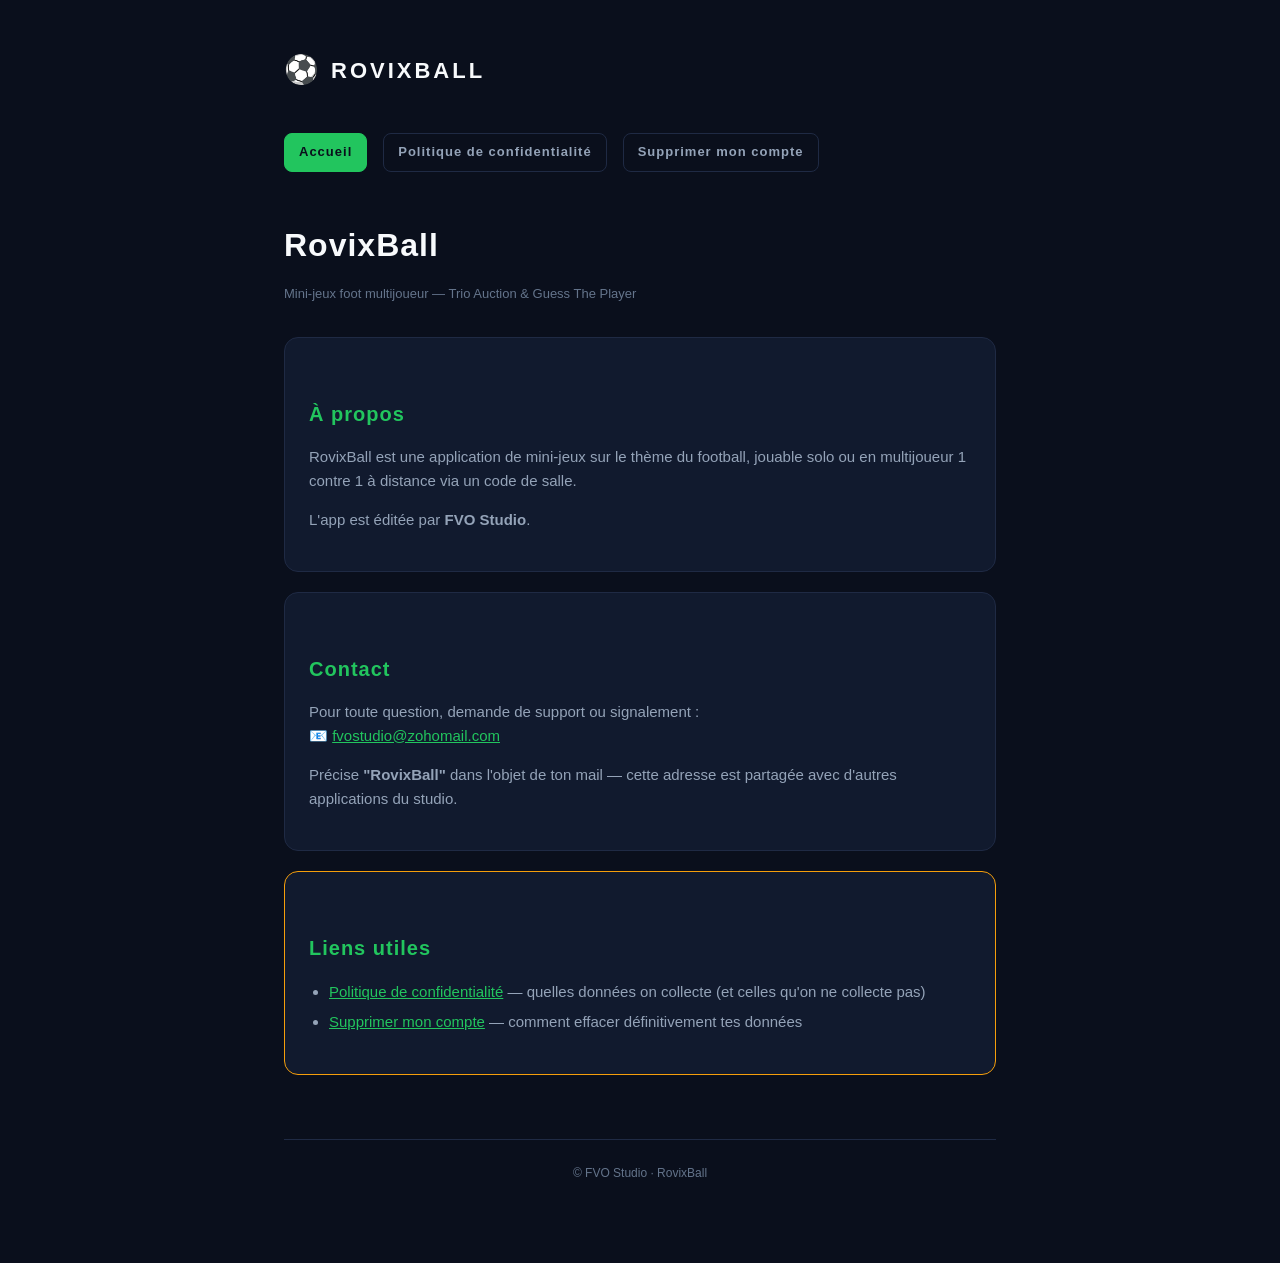
==== index.html @ 73b61295 "feat: initial legal pages for RovixBall" ====
<!DOCTYPE html>
<html lang="fr">
<head>
  <meta charset="UTF-8">
  <meta name="viewport" content="width=device-width, initial-scale=1.0">
  <title>RovixBall</title>
  <link rel="stylesheet" href="style.css">
</head>
<body>
  <div class="container">
    <header>
      <span class="logo">⚽</span>
      <h1>ROVIXBALL</h1>
    </header>

    <nav>
      <a href="index.html" class="active">Accueil</a>
      <a href="privacy.html">Politique de confidentialité</a>
      <a href="delete-account.html">Supprimer mon compte</a>
    </nav>

    <main>
      <h1>RovixBall</h1>
      <p class="meta">Mini-jeux foot multijoueur — Trio Auction & Guess The Player</p>

      <div class="card">
        <h2>À propos</h2>
        <p>
          RovixBall est une application de mini-jeux sur le thème du football,
          jouable solo ou en multijoueur 1 contre 1 à distance via un code de salle.
        </p>
        <p>
          L'app est éditée par <strong>FVO Studio</strong>.
        </p>
      </div>

      <div class="card">
        <h2>Contact</h2>
        <p>
          Pour toute question, demande de support ou signalement&nbsp;:<br>
          📧 <a href="mailto:fvostudio@zohomail.com">fvostudio@zohomail.com</a>
        </p>
        <p>
          Précise <strong>"RovixBall"</strong> dans l'objet de ton mail —
          cette adresse est partagée avec d'autres applications du studio.
        </p>
      </div>

      <div class="card warn">
        <h2>Liens utiles</h2>
        <ul>
          <li><a href="privacy.html">Politique de confidentialité</a> — quelles données on collecte (et celles qu'on ne collecte pas)</li>
          <li><a href="delete-account.html">Supprimer mon compte</a> — comment effacer définitivement tes données</li>
        </ul>
      </div>
    </main>

    <footer>
      © FVO Studio · RovixBall
    </footer>
  </div>
</body>
</html>
---- style.css ----
:root {
  --bg: #0a0f1c;
  --bg-card: #111a2e;
  --border: #1f2a44;
  --text: #f8fafc;
  --text-dim: #94a3b8;
  --text-muted: #64748b;
  --accent: #22c55e;
  --accent-warm: #f59e0b;
  --danger: #ef4444;
}

* { box-sizing: border-box; }

html, body {
  margin: 0;
  padding: 0;
  background: var(--bg);
  color: var(--text);
  font-family: -apple-system, BlinkMacSystemFont, "Segoe UI", Roboto, "Helvetica Neue",
    Arial, sans-serif;
  line-height: 1.6;
}

.container {
  max-width: 760px;
  margin: 0 auto;
  padding: 48px 24px 80px;
}

header {
  display: flex;
  align-items: center;
  gap: 12px;
  margin-bottom: 40px;
}

header .logo {
  font-size: 28px;
}

header h1 {
  margin: 0;
  font-size: 22px;
  letter-spacing: 3px;
  font-weight: 900;
  color: var(--text);
}

nav {
  display: flex;
  gap: 16px;
  flex-wrap: wrap;
  margin-bottom: 48px;
}

nav a {
  color: var(--text-dim);
  text-decoration: none;
  font-weight: 700;
  font-size: 13px;
  letter-spacing: 1px;
  padding: 8px 14px;
  border: 1px solid var(--border);
  border-radius: 8px;
  transition: all 0.15s;
}

nav a:hover {
  color: var(--accent);
  border-color: var(--accent);
}

nav a.active {
  color: var(--bg);
  background: var(--accent);
  border-color: var(--accent);
}

main h1 {
  font-size: 32px;
  margin: 0 0 8px;
  letter-spacing: 1px;
}

main h2 {
  font-size: 20px;
  margin-top: 36px;
  margin-bottom: 12px;
  color: var(--accent);
  letter-spacing: 1px;
}

main h3 {
  font-size: 16px;
  margin-top: 20px;
  margin-bottom: 6px;
  color: var(--text);
}

main p, main li {
  color: var(--text-dim);
  font-size: 15px;
}

main a {
  color: var(--accent);
}

.meta {
  color: var(--text-muted);
  font-size: 13px;
  margin-bottom: 32px;
}

.card {
  background: var(--bg-card);
  border: 1px solid var(--border);
  border-radius: 14px;
  padding: 24px;
  margin: 20px 0;
}

.card.warn {
  border-color: var(--accent-warm);
}

.card.danger {
  border-color: var(--danger);
}

.cta {
  display: inline-block;
  background: var(--accent);
  color: var(--bg);
  text-decoration: none;
  font-weight: 900;
  letter-spacing: 2px;
  padding: 14px 28px;
  border-radius: 10px;
  margin-top: 16px;
}

.cta:hover {
  filter: brightness(1.1);
}

.cta.danger {
  background: var(--danger);
  color: var(--text);
}

ul {
  padding-left: 20px;
}

li {
  margin: 6px 0;
}

footer {
  margin-top: 64px;
  padding-top: 24px;
  border-top: 1px solid var(--border);
  color: var(--text-muted);
  font-size: 12px;
  text-align: center;
}

code {
  background: var(--bg-card);
  border: 1px solid var(--border);
  padding: 2px 6px;
  border-radius: 4px;
  font-size: 13px;
  color: var(--accent);
}
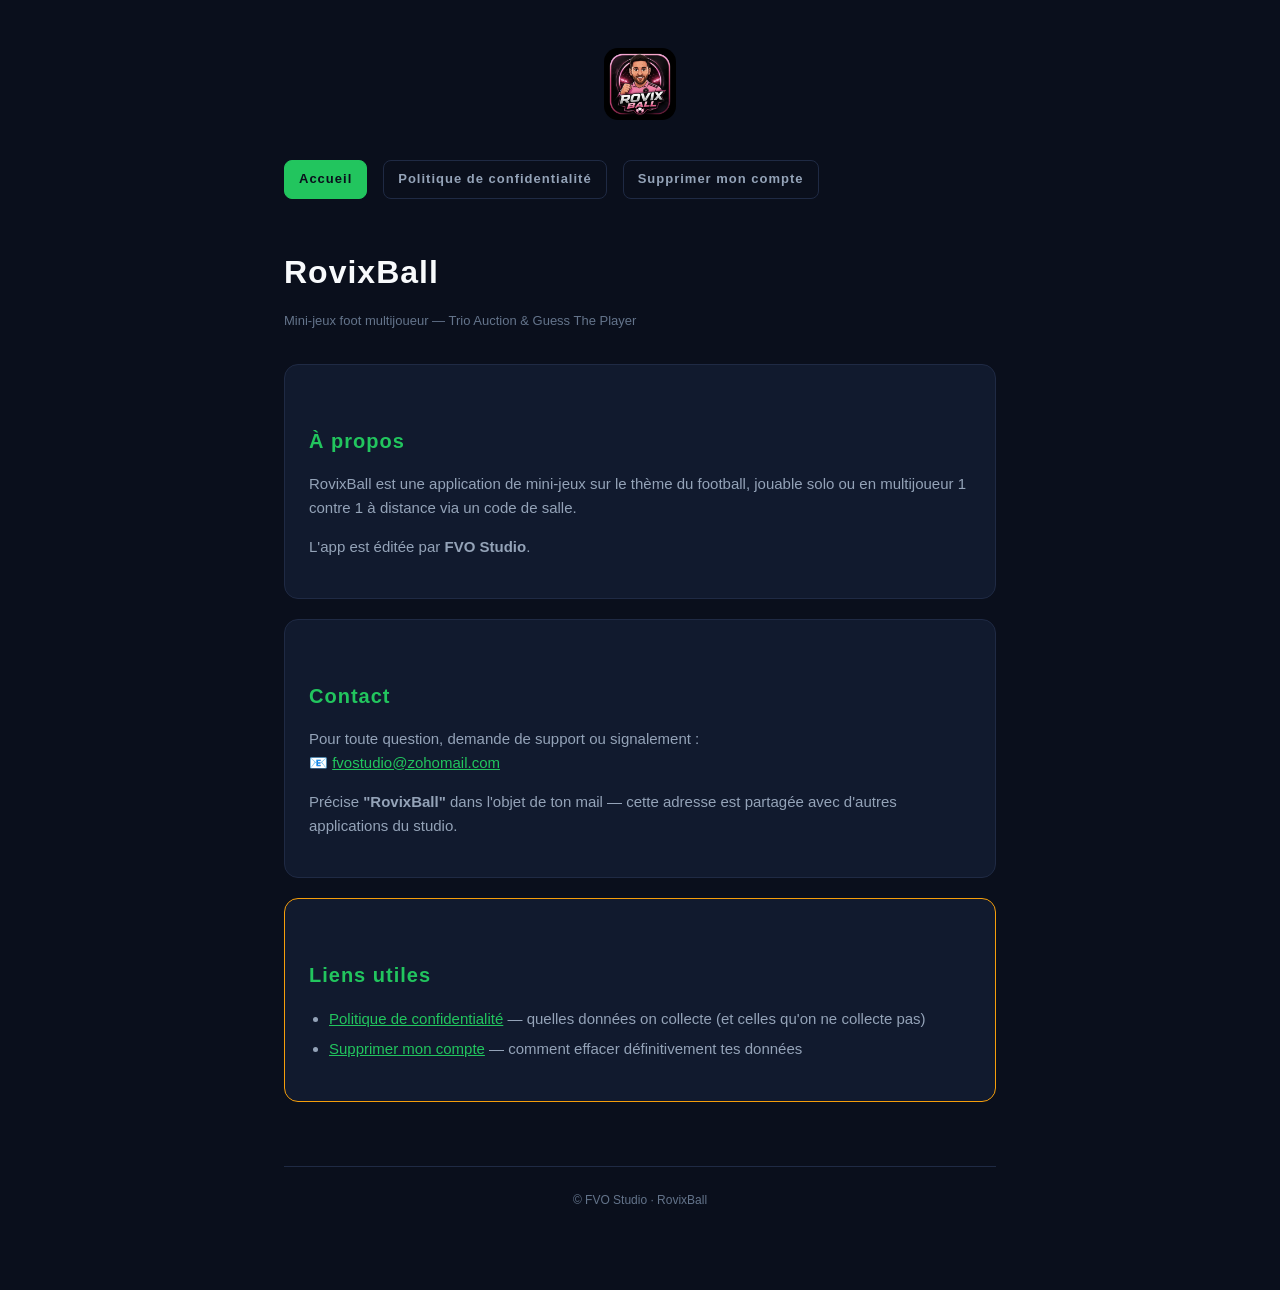
==== commit 0f080aa9: "feat(web): replace ball emoji + ROVIXBALL text with app logo on all 5 pages" ====
--- a/index.html
+++ b/index.html
@@ -9,8 +9,7 @@
 <body>
   <div class="container">
     <header>
-      <span class="logo">⚽</span>
-      <h1>ROVIXBALL</h1>
+      <img src="logo.png" alt="RovixBall" class="logo" />
     </header>
 
     <nav>
--- a/style.css
+++ b/style.css
@@ -31,20 +31,15 @@
 header {
   display: flex;
   align-items: center;
-  gap: 12px;
+  justify-content: center;
   margin-bottom: 40px;
 }
 
 header .logo {
-  font-size: 28px;
-}
-
-header h1 {
-  margin: 0;
-  font-size: 22px;
-  letter-spacing: 3px;
-  font-weight: 900;
-  color: var(--text);
+  width: 72px;
+  height: 72px;
+  border-radius: 14px;
+  object-fit: contain;
 }
 
 nav {
